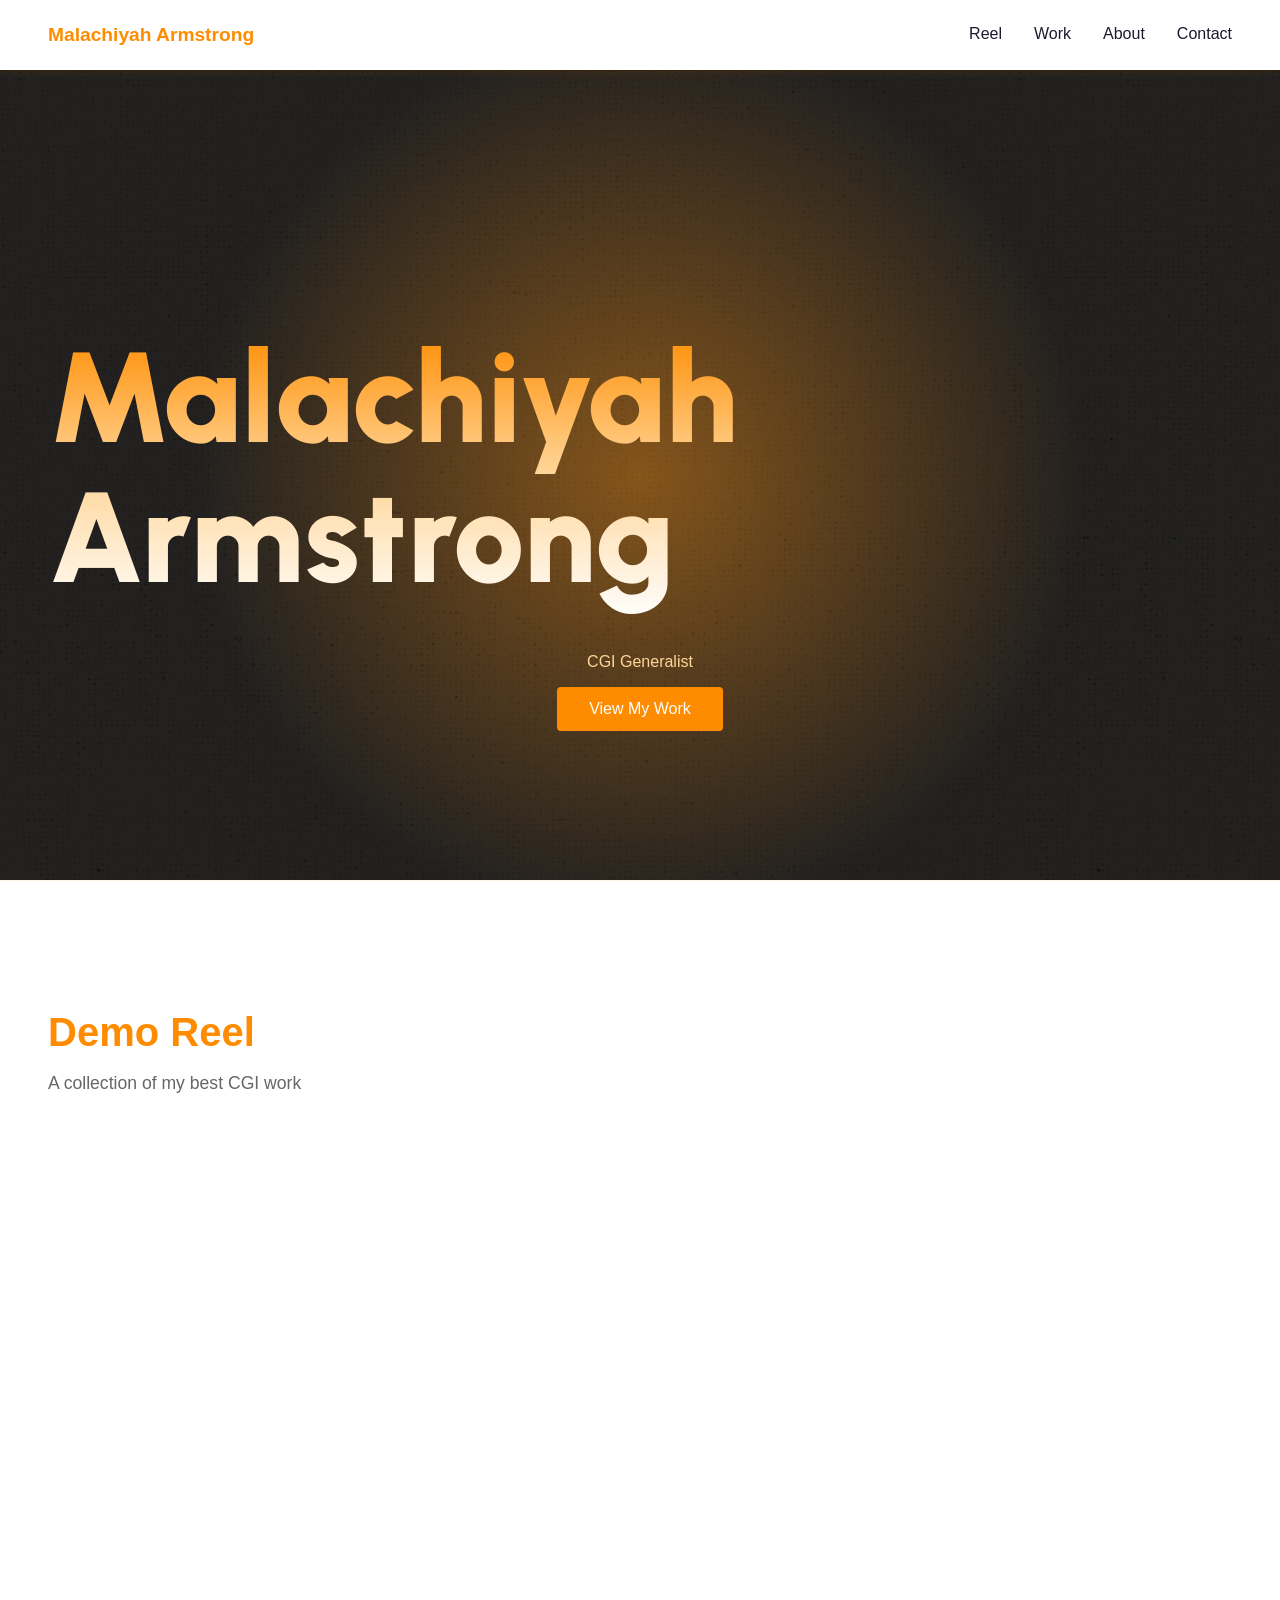
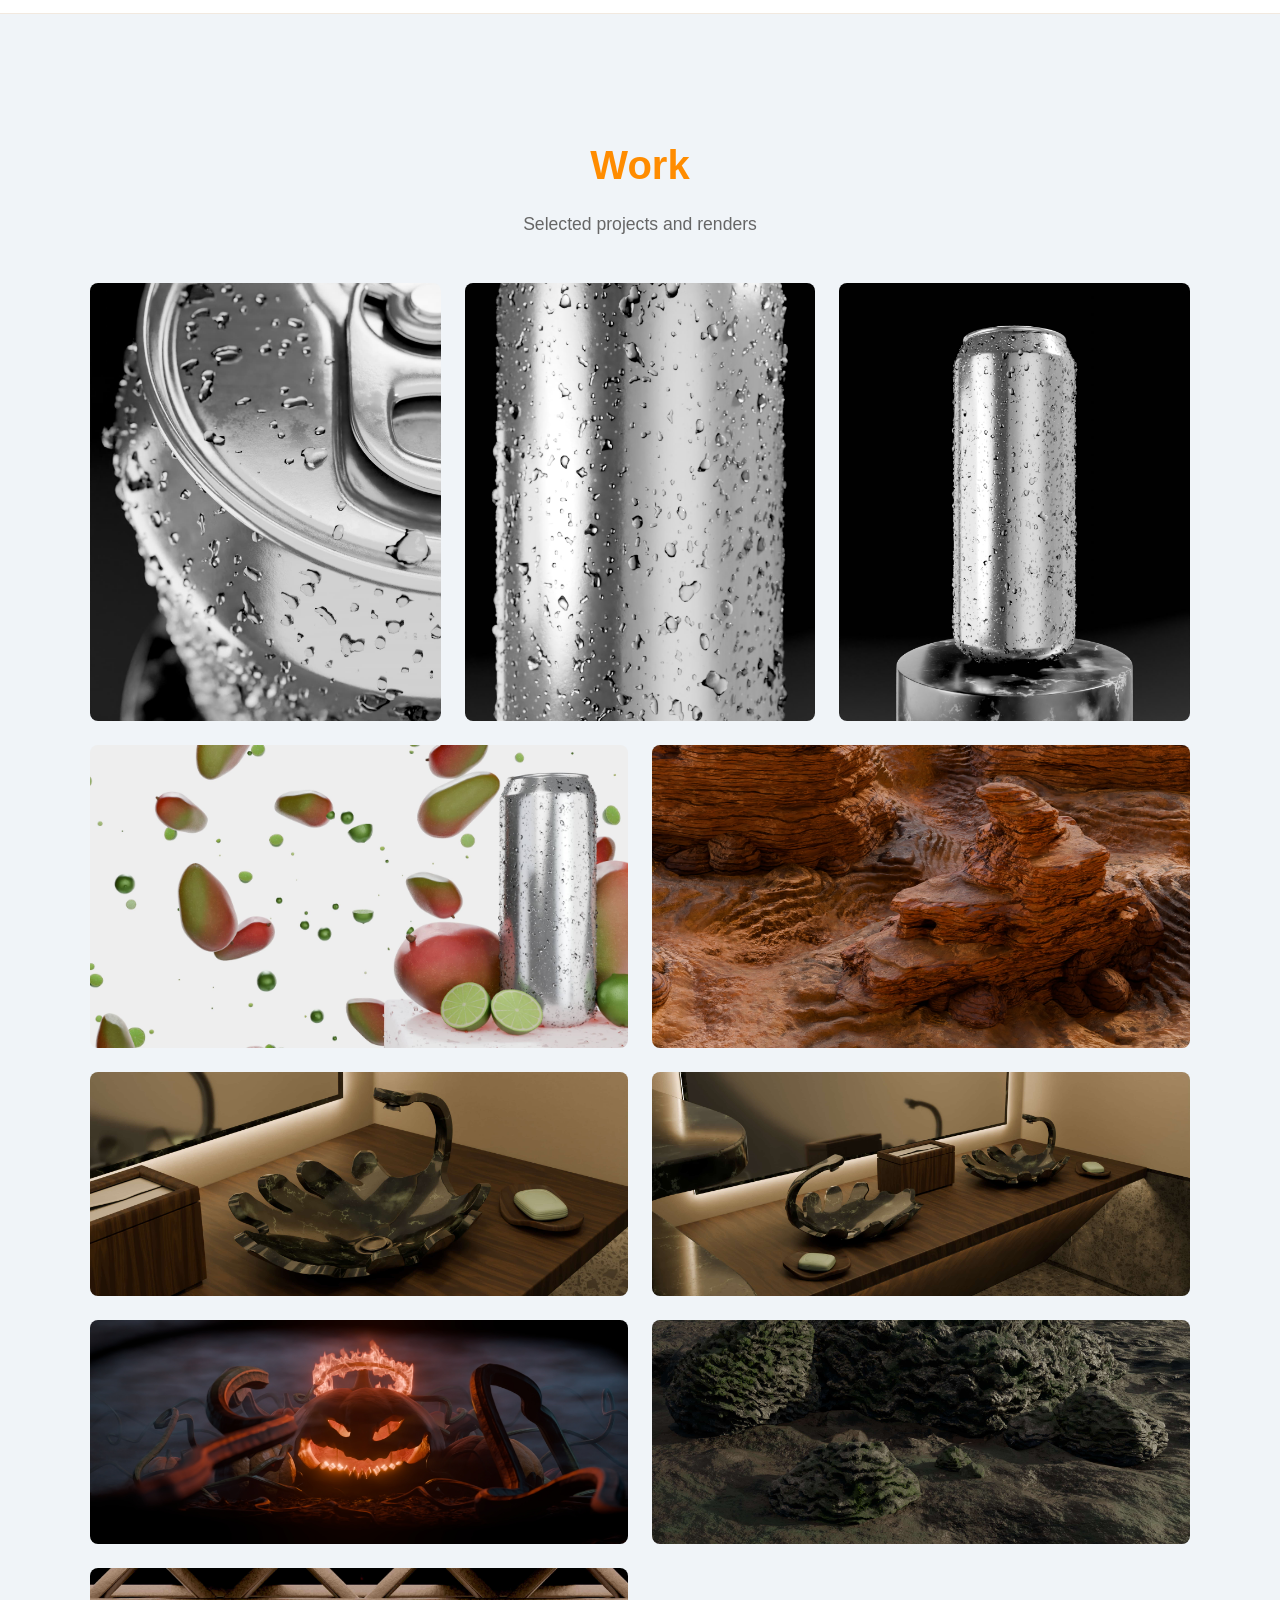
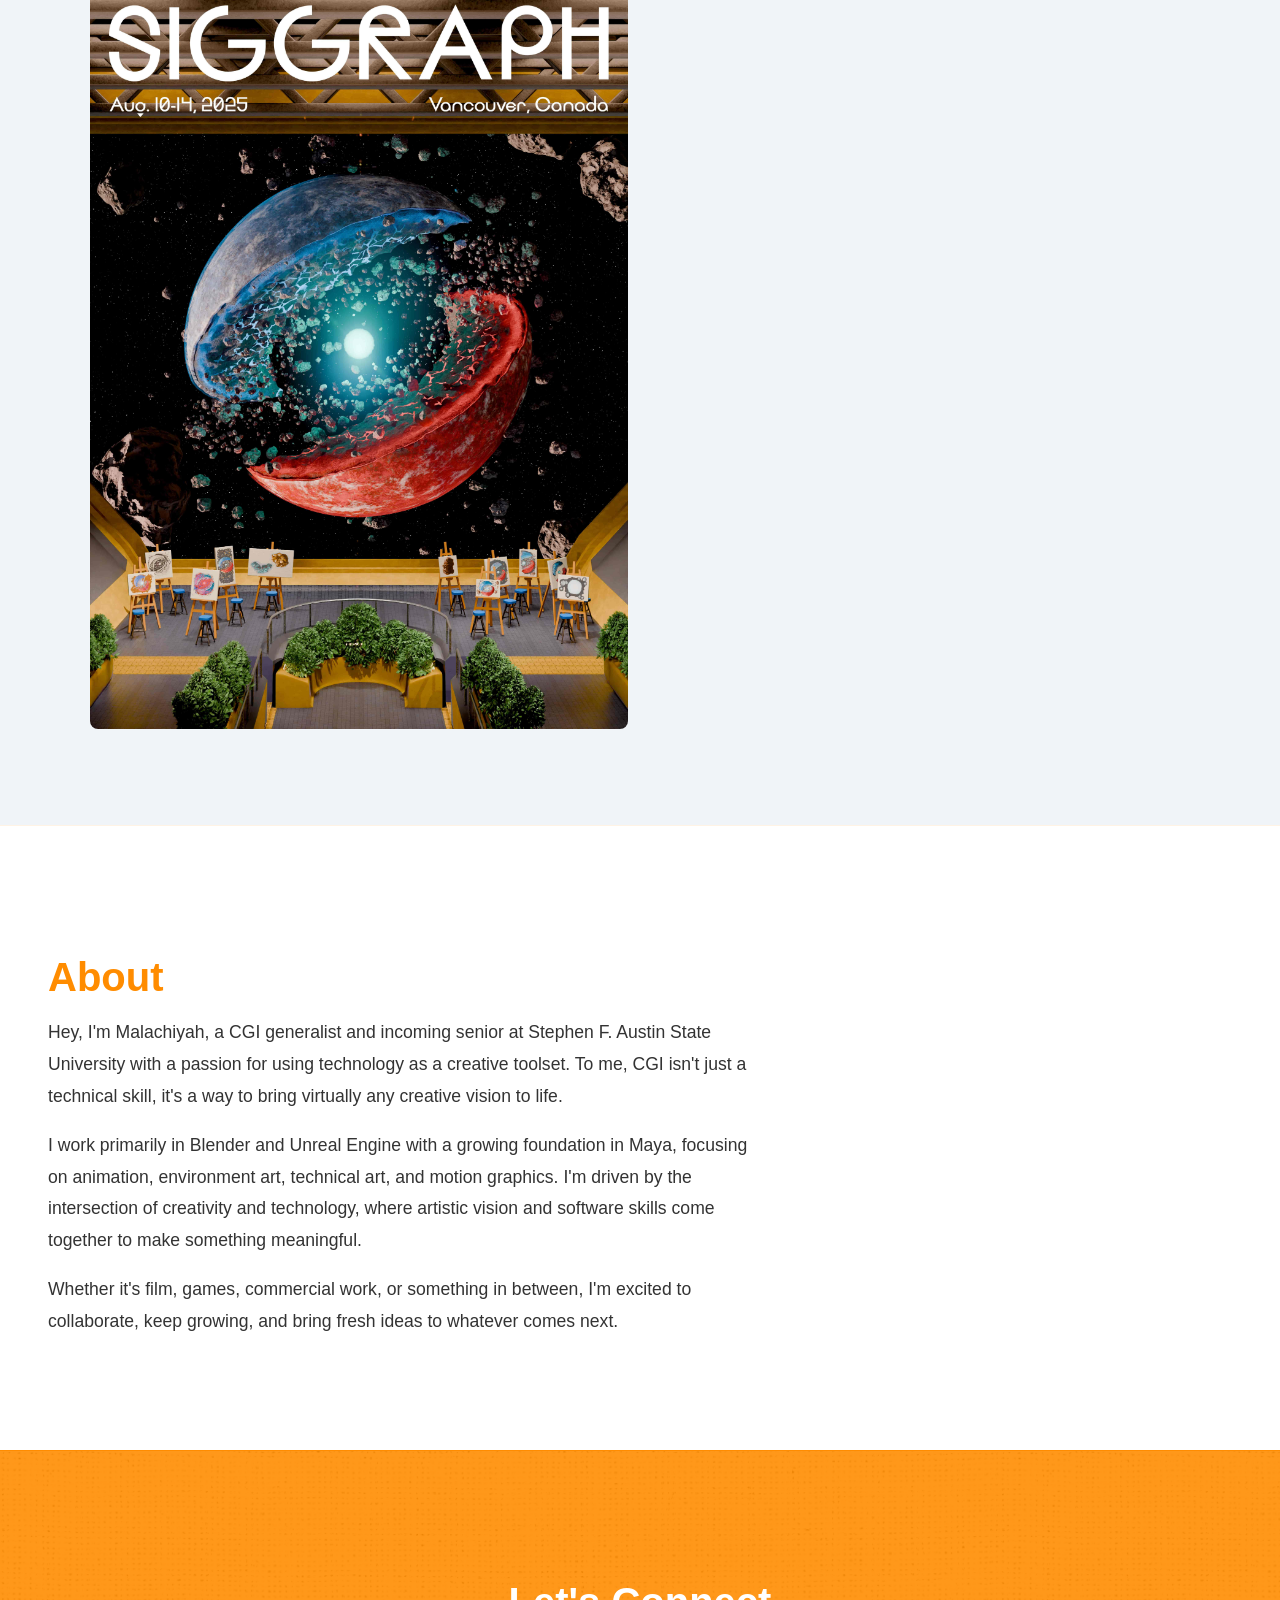
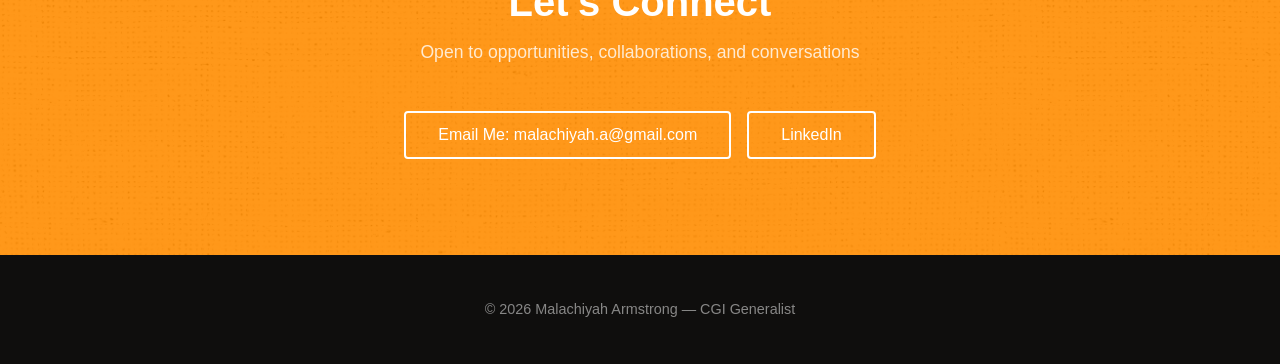
==== index.html @ 4e872752 "Add files via upload" ====
<!DOCTYPE html>
<html lang="en">
<head>
    <meta charset="UTF-8">
    <meta name="viewport" content="width=device-width, initial-scale=1.0">
    <title>Malachiyah Armstrong | CGI Artist</title>
    <link rel="stylesheet" href="style.css">
    <link href="https://fonts.googleapis.com/css2?family=Urbanist:wght@300;400;700;900&display=swap" rel="stylesheet">
</head>
<body>

 <!-- NAVIGATION BAR -->
    <nav>
        <div class="nav-logo">Malachiyah Armstrong</div>
        <ul class="nav-links">
            <li><a href="#reel">Reel</a></li>
            <li><a href="#work">Work</a></li>
            <li><a href="#about">About</a></li>
            <li><a href="#contact">Contact</a></li>
        </ul>
    </nav>

    <!-- HERO SECTION -->
    <section id="hero">
        <h1>Malachiyah Armstrong</h1>
        <p>CGI Generalist</p>
        <a href="#work" class="btn">View My Work</a>
    </section>

    <!-- REEL SECTION -->
    <section id="reel">
        <h2>Demo Reel</h2>
        <p class="section-sub">A collection of my best CGI work</p>
        <div class="reel-container">
    <div style="padding:41.67% 0 0 0;position:relative;">
        <iframe src="https://player.vimeo.com/video/1174257747?badge=0&amp;autopause=0&amp;player_id=0&amp;app_id=58479"
        frameborder="0"
        allow="autoplay; fullscreen; picture-in-picture; clipboard-write; encrypted-media; web-share"
        referrerpolicy="strict-origin-when-cross-origin"
        style="position:absolute;top:0;left:0;width:100%;height:100%;"
        title="BoxRun_Animation">
    </iframe>
</div>
    </section>

    <!-- WORK SECTION -->
<section id="work">
    <h2>Work</h2>
    <p class="section-sub">Selected projects and renders</p>
    <div class="work-grid">

        <!-- CAN TRIPTYCH ROW -->
        <div class="work-item triptych">
            <img src="images/CANCLOSE_S25_TEMP.jpg" alt="Can Close Up Render">
        </div>
        <div class="work-item triptych">
            <img src="images/CANMID_S25_TEMP.jpg" alt="Can Mid Render">
        </div>
        <div class="work-item triptych">
            <img src="images/CANFAR_S25_TEMP.jpg" alt="Can Far Render">
        </div>

        <!-- LANDSCAPE RENDERS -->
        <div class="work-item">
            <img src="images/CANAD_S25_TEMP.jpg" alt="Can Advertisement Render">
        </div>
        <div class="work-item">
            <img src="images/UTAHROCK_F24.jpg" alt="Utah Rock Scene">
        </div>
        <div class="work-item">
            <img src="images/SINKMID_S25.jpg" alt="Sink Mid Render">
        </div>
        <div class="work-item">
            <img src="images/SINKFAR_S25.jpg" alt="Sink Far Render">
        </div>
        <div class="work-item">
            <img src="images/PUMPKIN_F24.jpg" alt="Pumpkin Render">
        </div>
        <div class="work-item">
            <img src="images/ROCKSCENE_F24_TEMP.jpg" alt="Rock Scene Render">
        </div>
        <div class="work-item">
            <img src="images/SIGGRAPH_25.jpg" alt="SIGGRAPH 2025 Render">
        </div>

    </div>
</section>

    <!-- ABOUT SECTION -->
    <section id="about">
        <h2>About</h2>
        <div class="about-container">
            <div class="about-text">
                <p>Hey, I'm Malachiyah, a CGI generalist and incoming senior at Stephen F. Austin State University with a passion for using technology as a creative toolset. To me, CGI isn't just a technical skill, it's a way to bring virtually any creative vision to life.</p>
                <p>I work primarily in Blender and Unreal Engine with a growing foundation in Maya, focusing on animation, environment art, technical art, and motion graphics. I'm driven by the intersection of creativity and technology, where artistic vision and software skills come together to make something meaningful.</p>
                <p>Whether it's film, games, commercial work, or something in between, I'm excited to collaborate, keep growing, and bring fresh ideas to whatever comes next.</p>
        </div>
    </section>

    <!-- CONTACT SECTION -->
    <section id="contact">
        <h2>Let's Connect</h2>
        <p class="section-sub">Open to opportunities, collaborations, and conversations</p>
        <div class="contact-links">
            <a href="mailto:malachiyah.a@gmail.com" class="btn btn-outline">Email Me: malachiyah.a@gmail.com</a>
            <a href="https://www.linkedin.com/in/malachiyah-armstrong-497a72326/" class="btn btn-outline" target="_blank">LinkedIn</a>
        </div>
    </section>

<!-- FOOTER -->
<footer>
    <p>© 2026 Malachiyah Armstrong — CGI Generalist</p>
</footer>

<script src="https://player.vimeo.com/api/player.js"></script>

</body>
</html>
---- style.css ----
@font-face {
    font-family: 'Cal Sans';
    src: url('fonts/CalSans-SemiBold.woff2') format('woff2');
}
/* === GLOBAL STYLES === */
body {
    margin: 0;
    padding: 0;
    background-color: #f0f4f8;
    font-family: 'Cal Sans', sans-serif;
    color: #0f0e0d;
}

html {
    scroll-behavior: smooth;
    scroll-padding-top: 80px;
}

/* === TEXTURE SETUP === */
section {
    position: relative;
}

section::after {
    content: '';
    position: absolute;
    top: 0;
    left: 0;
    width: 100%;
    height: 100%;
    pointer-events: none;
    background-repeat: repeat;
    background-size: 1000px 1000px;
    opacity: 0;
    z-index: 0;
}

section > * {
    position: relative;
    z-index: 1;
}

/* === HERO SECTION === */
#hero {
    min-height: 90vh;
    display: flex;
    flex-direction: column;
    justify-content: center;
    align-items: center;
    background-color: #0f0e0d;
    position: relative;
    overflow: hidden;
}

#hero::before {
    content: '';
    position: absolute;
    top: 50%;
    left: 50%;
    transform: translate(-50%, -50%);
    width: 900px;
    height: 900px;
    background: radial-gradient(circle, rgba(255, 140, 0, 0.45) 0%, transparent 70%);
    pointer-events: none;
}

#hero::after {
    background-image: url('images/textures/hessian_380_mask_1k.png');
    opacity: 0.08;
}

#hero h1 {
    font-size: 8rem;
    font-family: 'Urbanist', sans-serif;
    font-weight: 900;
    background: linear-gradient(180deg, #ff8c00 0%, #ffd699 50%, #ffffff 100%);
    -webkit-background-clip: text;
    -webkit-text-fill-color: transparent;
    background-clip: text;
    margin-bottom: 1rem;
    position: relative;
    z-index: 1;
    line-height: 1.1;
    padding-bottom: 0.1em;
}

#hero p {
    color: #ffd699;
}

.btn {
    display: inline-block;
    padding: 0.8rem 2rem;
    background-color: #ff8c00;
    color: white;
    text-decoration: none;
    border-radius: 4px;
    font-size: 1rem;
    transition: background-color 0.3s;
}

.btn:hover {
    background-color: #cc6f00;
}

html {
    scroll-behavior: smooth;
    scroll-padding-top: 80px;
}

/* === NAVIGATION === */
nav {
    position: sticky;
    top: 0;
    z-index: 1000;
    display: flex;
    justify-content: space-between;
    align-items: center;
    padding: 1.5rem 3rem;
    background-color: #ffffff;
    box-shadow: 0 2px 10px rgba(255, 140, 0, 0.1);
    position: sticky;
    top: 0;
}

.nav-logo {
    font-size: 1.2rem;
    font-weight: bold;
    color: #ff8c00;
}

.nav-links {
    list-style: none;
    display: flex;
    gap: 2rem;
    margin: 0;
    padding: 0;
}

.nav-links a {
    text-decoration: none;
    color: #1a1a2e;
    font-size: 1rem;
    transition: color 0.3s;
}

.nav-links a:hover {
    color: #ff8c00;
}

/* === SHARED SECTION STYLES === */
section {
    padding: 6rem 3rem;
}

section h2 {
    font-size: 2.5rem;
    color: #ff8c00;
    margin-bottom: 0.5rem;
}

.section-sub {
    color: #666;
    font-size: 1.1rem;
    margin-bottom: 3rem;
}

/* === REEL SECTION === */
#reel {
    background-color: #ffffff;
}

.reel-container {
    max-width: 900px;
    width: 100%;
    margin: 0 auto;
}

.reel-placeholder {
    background-color: #1a1a2e;
    border-radius: 8px;
    height: 500px;
    display: flex;
    align-items: center;
    justify-content: center;
    color: #ff8c00;
    font-size: 1.5rem;
}

/* === WORK GRID === */
#work {
    background-color: #f0f4f8;
    display: flex;
    flex-direction: column;
    align-items: center;
}

.work-grid {
    display: grid;
    grid-template-columns: repeat(6, 1fr);
    gap: 1.5rem;
    max-width: 1100px;
}

.work-item {
    grid-column: span 3;
    border-radius: 8px;
    overflow: hidden;
    background-color: #1a1a2e;
    transition: transform 0.3s;
}

.work-item.triptych {
    grid-column: span 2;
}

.work-item img {
    width: 100%;
    height: 100%;
    object-fit: cover;
    display: block;
}

/* === ABOUT SECTION === */
#about {
    background-color: #ffffff;
}

.about-text p {
    font-size: 1.1rem;
    line-height: 1.8;
    color: #333;
    max-width: 700px;
    margin-bottom: 1rem;
}

/* === CONTACT SECTION === */
#contact {
    background-color: #ff8c00;
    text-align: center;
}

#contact h2 {
    color: #ffffff;
}

#contact .section-sub {
    color: rgba(255,255,255,0.8);
}

.contact-links {
    display: flex;
    gap: 1rem;
    justify-content: center;
}

.btn-outline {
    background-color: transparent;
    border: 2px solid #ffffff;
    color: #ffffff;
}

.btn-outline:hover {
    background-color: #ffffff;
    color: #ff8c00;
}

#contact::after {
    background-image: url('images/textures/hessian_380_mask_1k.png');
    opacity: 0.1;
}

/* === POLISH === */

/* Smooth scroll for the whole page */
* {
    box-sizing: border-box;
}

/* Add a subtle hover effect to nav links */
.nav-links a::after {
    content: '';
    display: block;
    width: 0;
    height: 2px;
    background: #ff8c00;
    transition: width 0.3s;
}

.nav-links a:hover::after {
    width: 100%;
}

/* Make hero section taller and more impactful */
#hero {
    min-height: 90vh;
    display: flex;
    flex-direction: column;
    justify-content: center;
    align-items: center;
}

/* Subtle section dividers */
section {
    border-top: 1px solid rgba(255, 140, 0, 0.1);
}

/* === FOOTER === */
footer {
    text-align: center;
    padding: 2rem;
    background-color: #0f0e0d;
    color: rgba(255,255,255,0.5);
    font-size: 0.9rem;
}
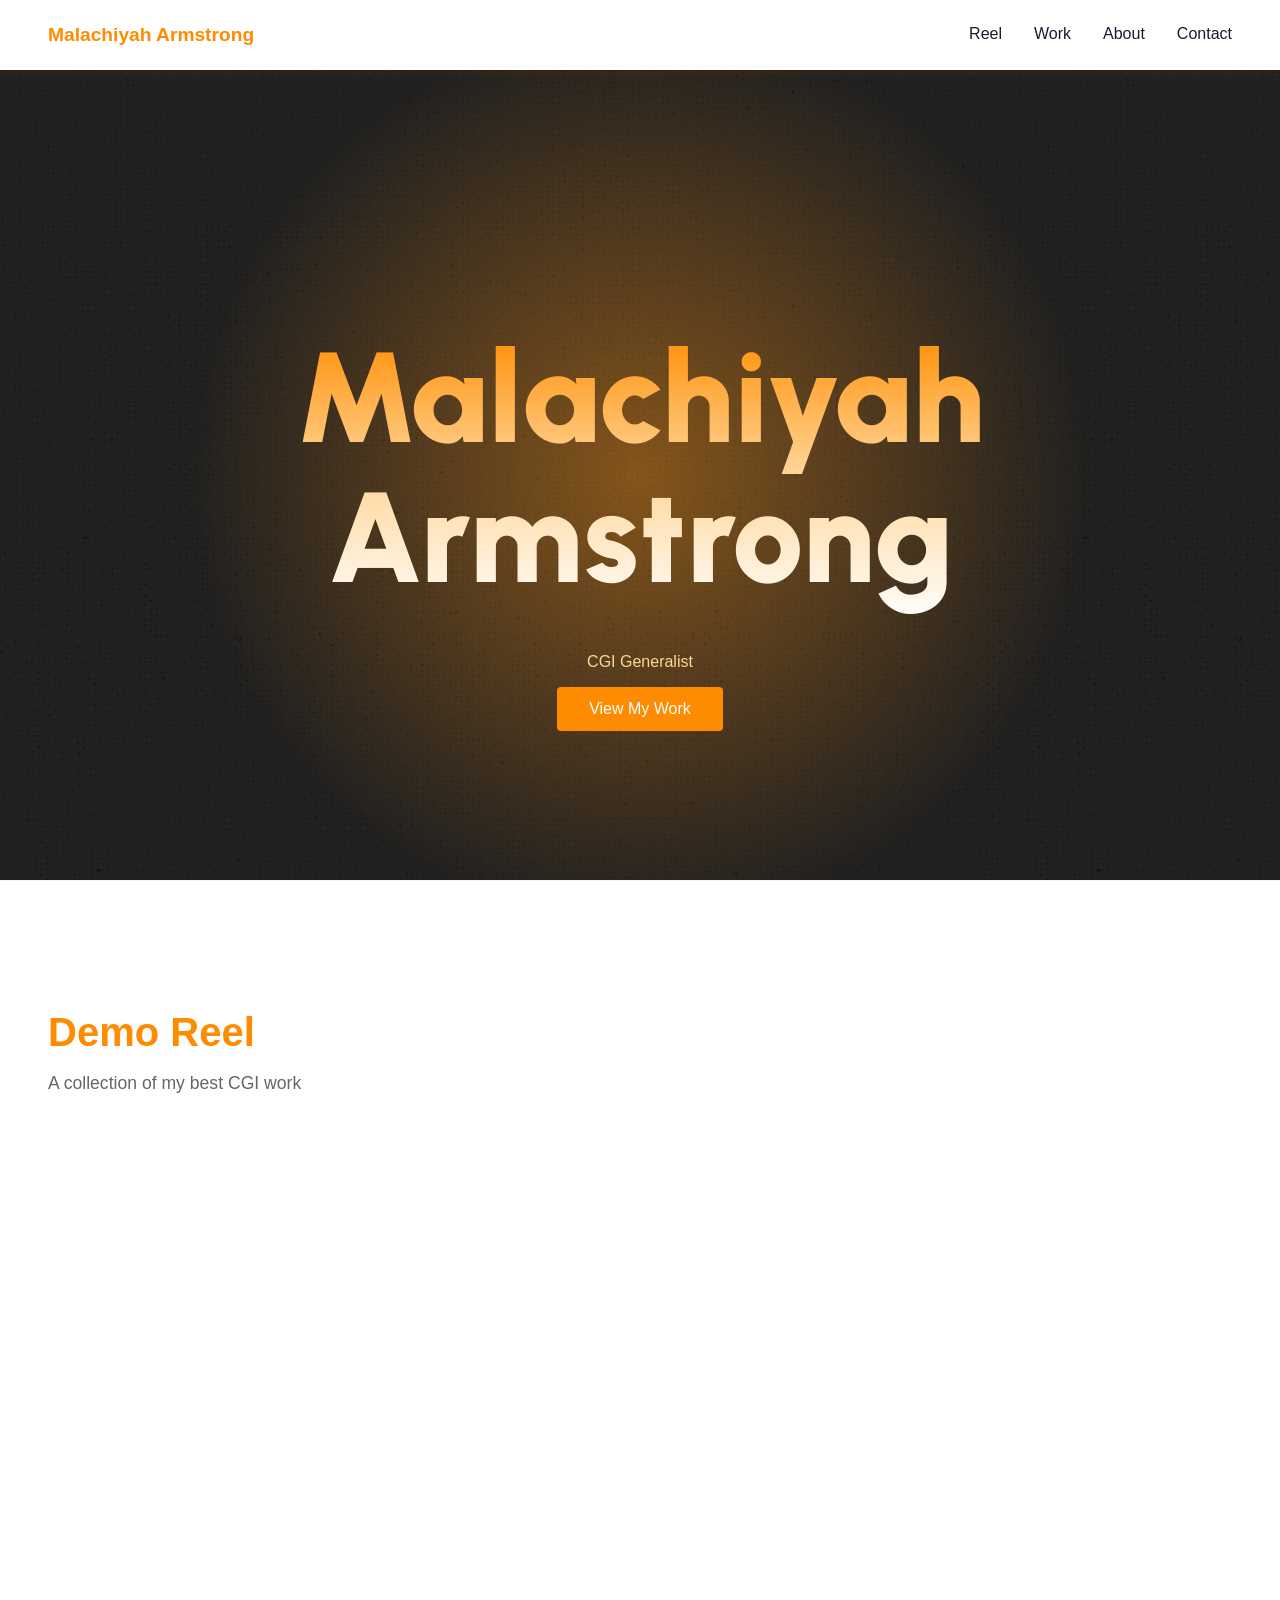
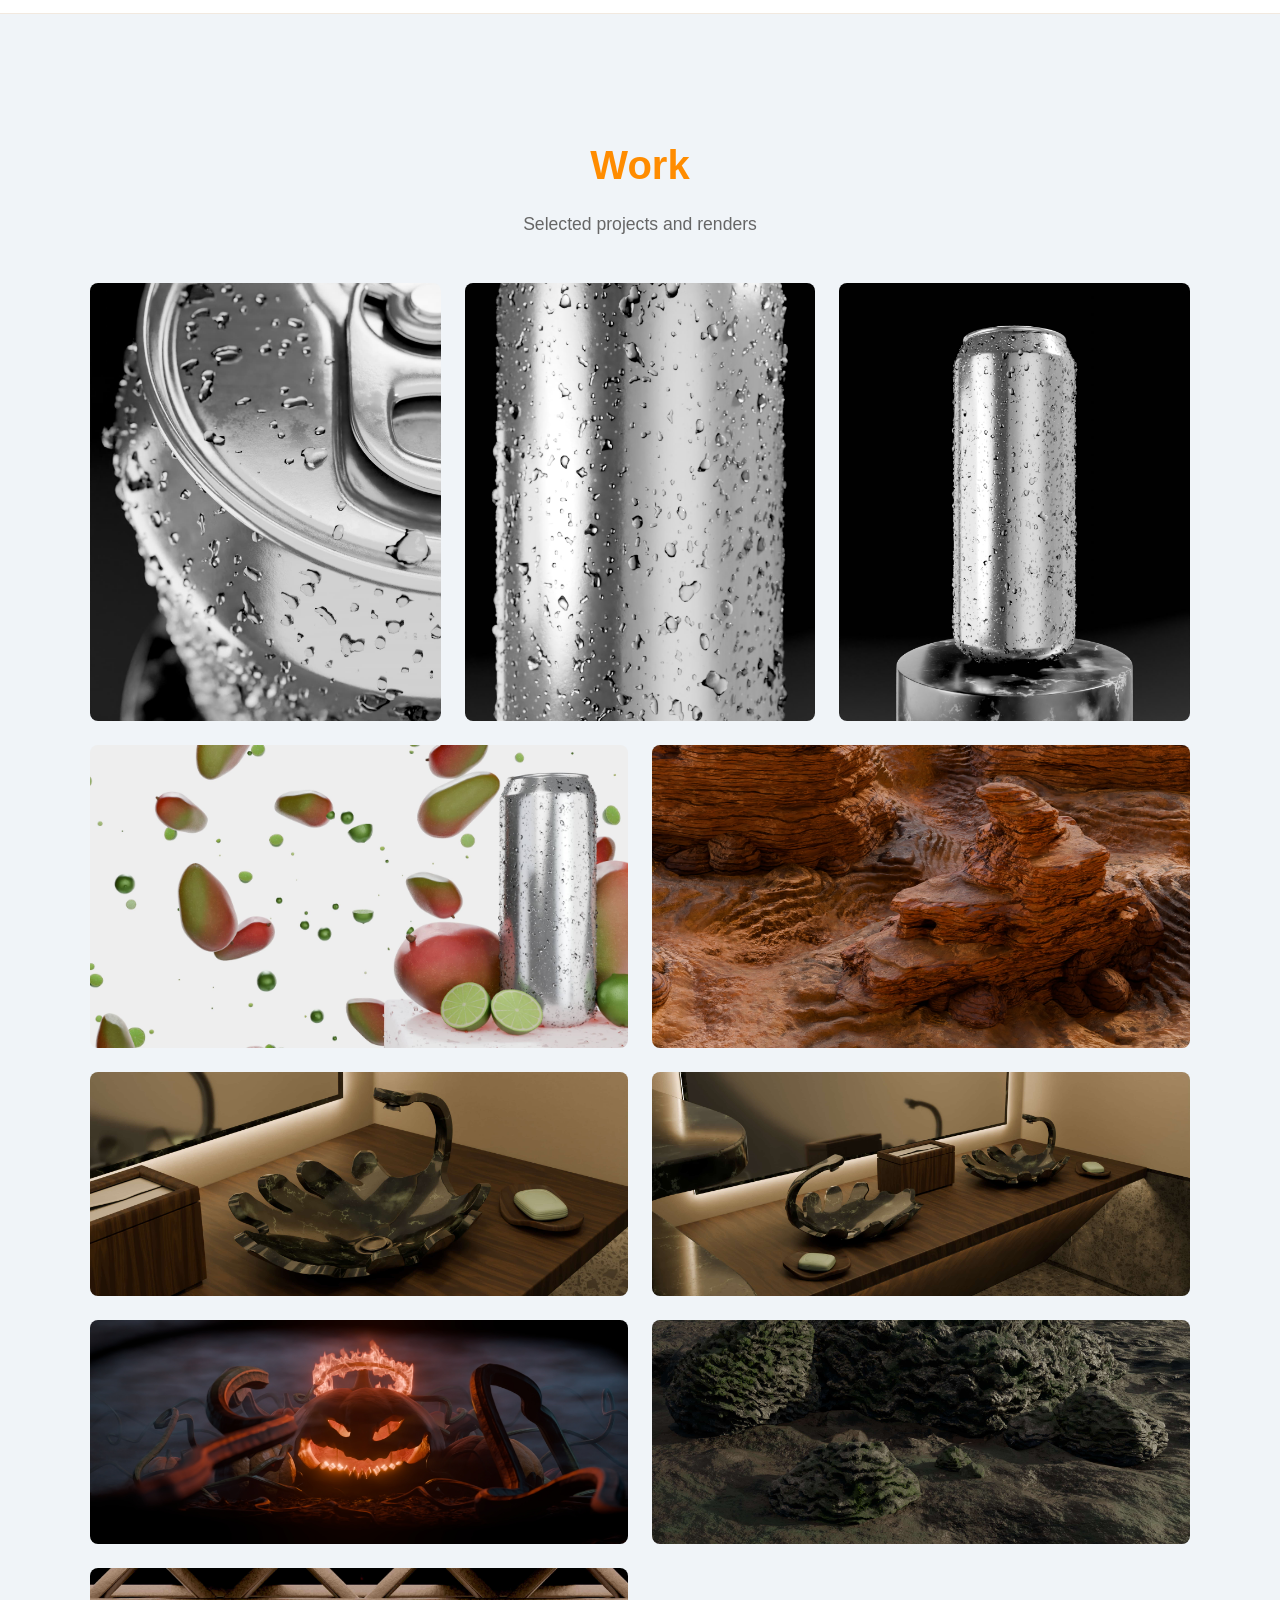
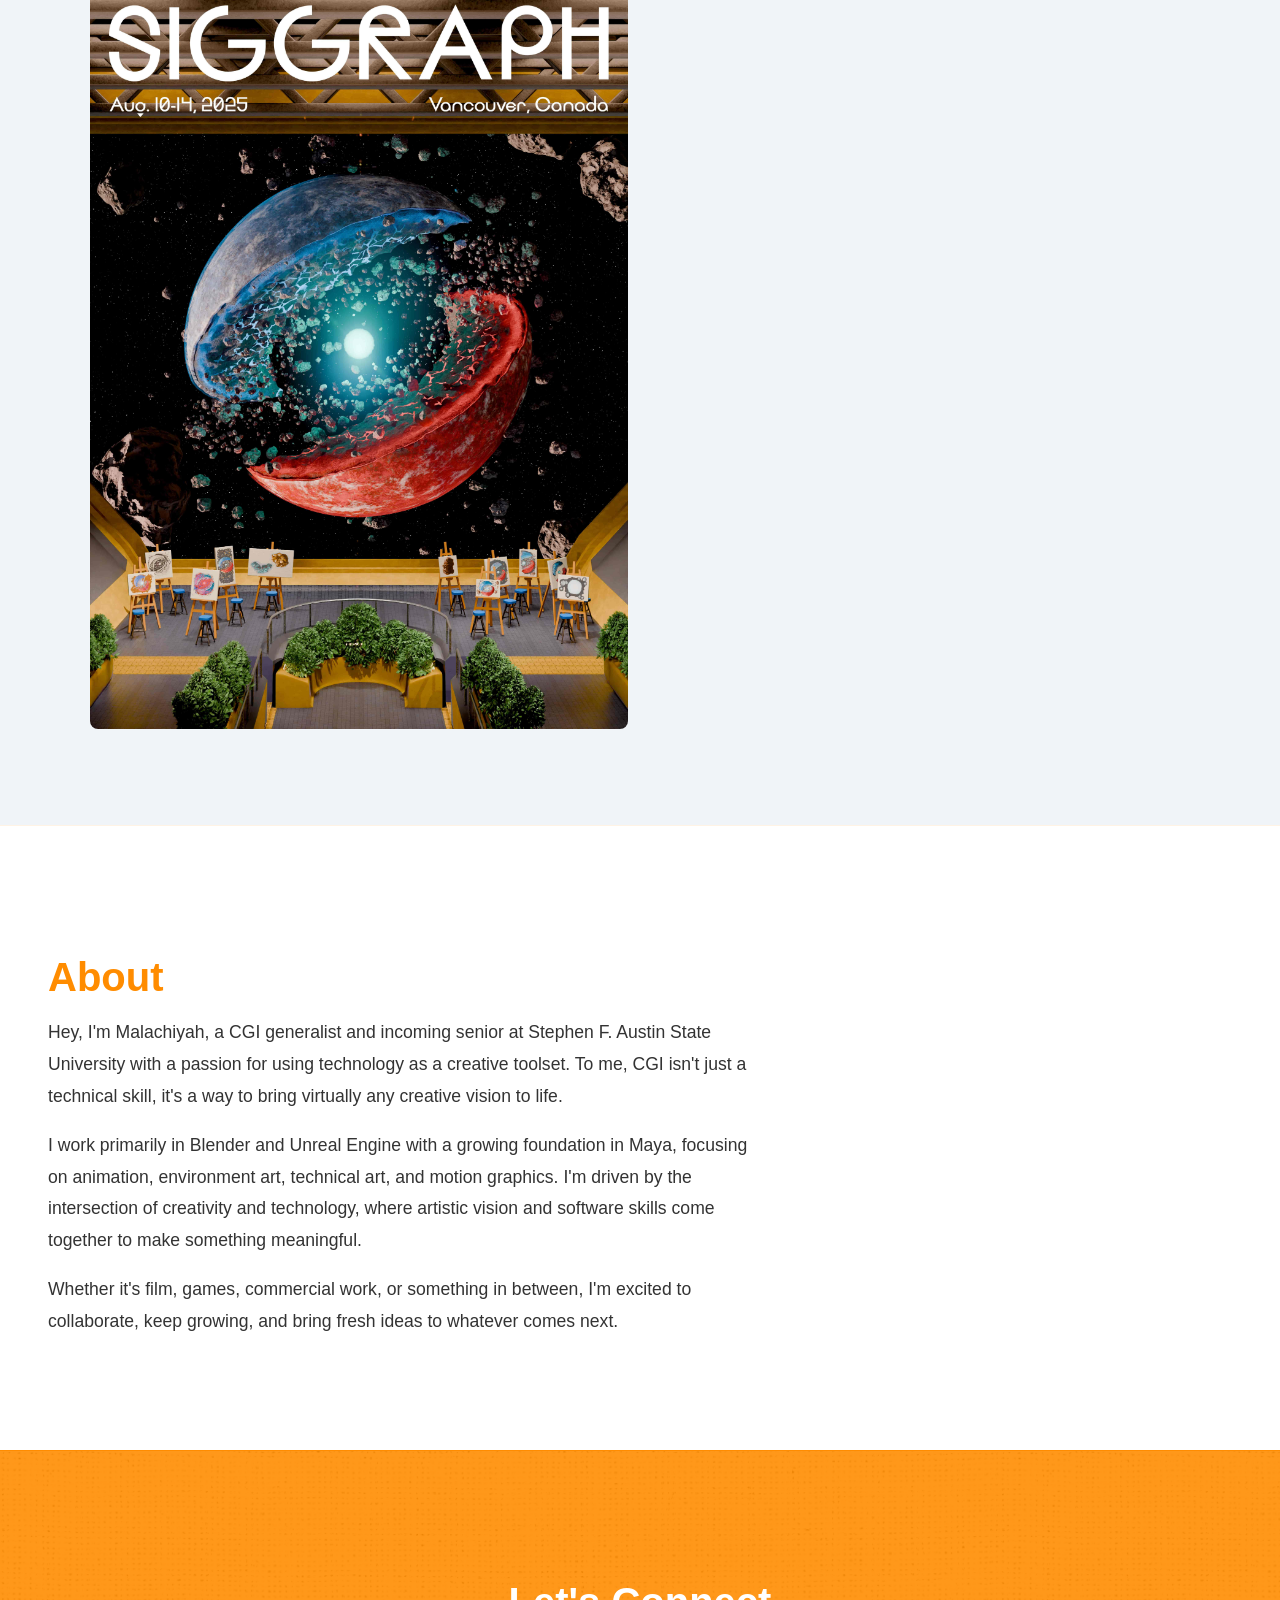
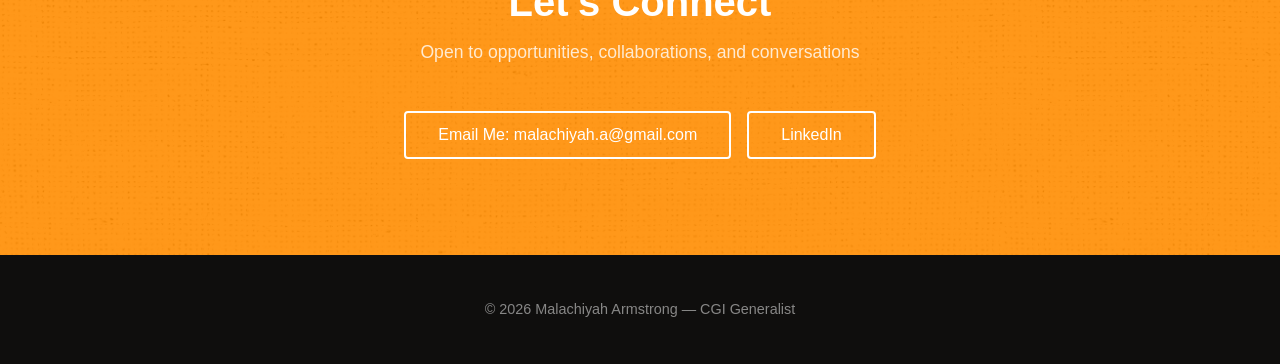
==== commit 2253b0b0: "Add files via upload" ====
--- a/index.html
+++ b/index.html
@@ -33,7 +33,7 @@
         <p class="section-sub">A collection of my best CGI work</p>
         <div class="reel-container">
     <div style="padding:41.67% 0 0 0;position:relative;">
-        <iframe src="https://player.vimeo.com/video/1174257747?badge=0&amp;autopause=0&amp;player_id=0&amp;app_id=58479"
+        <iframe src="https://vimeo.com/1199238295?share=copy&fl=sv&fe=ci?badge=0&amp;autopause=0&amp;player_id=0&amp;app_id=58479"
         frameborder="0"
         allow="autoplay; fullscreen; picture-in-picture; clipboard-write; encrypted-media; web-share"
         referrerpolicy="strict-origin-when-cross-origin"
--- a/style.css
+++ b/style.css
@@ -82,6 +82,7 @@
     z-index: 1;
     line-height: 1.1;
     padding-bottom: 0.1em;
+    text-align:center
 }
 
 #hero p {
@@ -312,4 +313,22 @@
     background-color: #0f0e0d;
     color: rgba(255,255,255,0.5);
     font-size: 0.9rem;
+}
+
+@media (max-width: 768px) {
+    #hero h1 {
+        font-size: 4.5rem;
+    }
+}
+
+@media (max-width: 768px) {
+    nav {
+        flex-direction: column;
+        gap: 1rem;
+        padding: 1rem;
+    }
+
+    .nav-links {
+        gap: 1rem;
+    }
 }
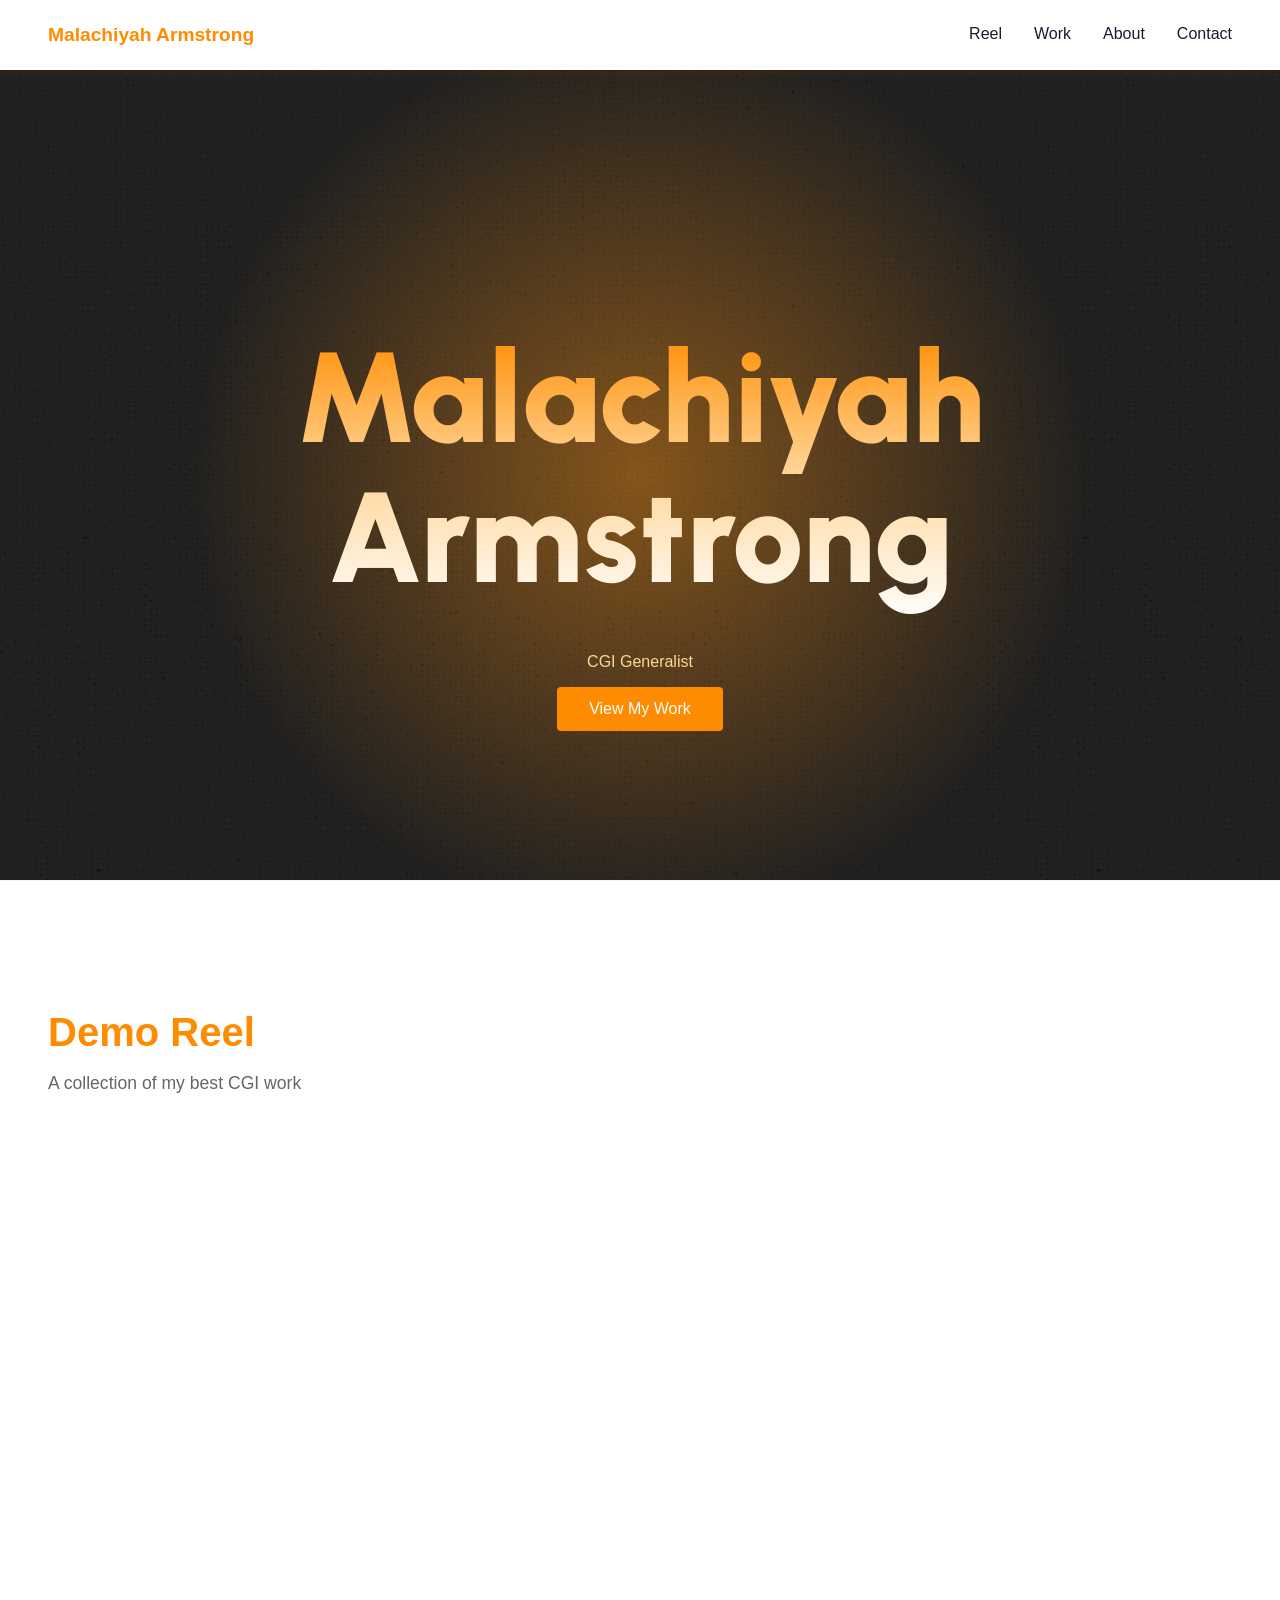
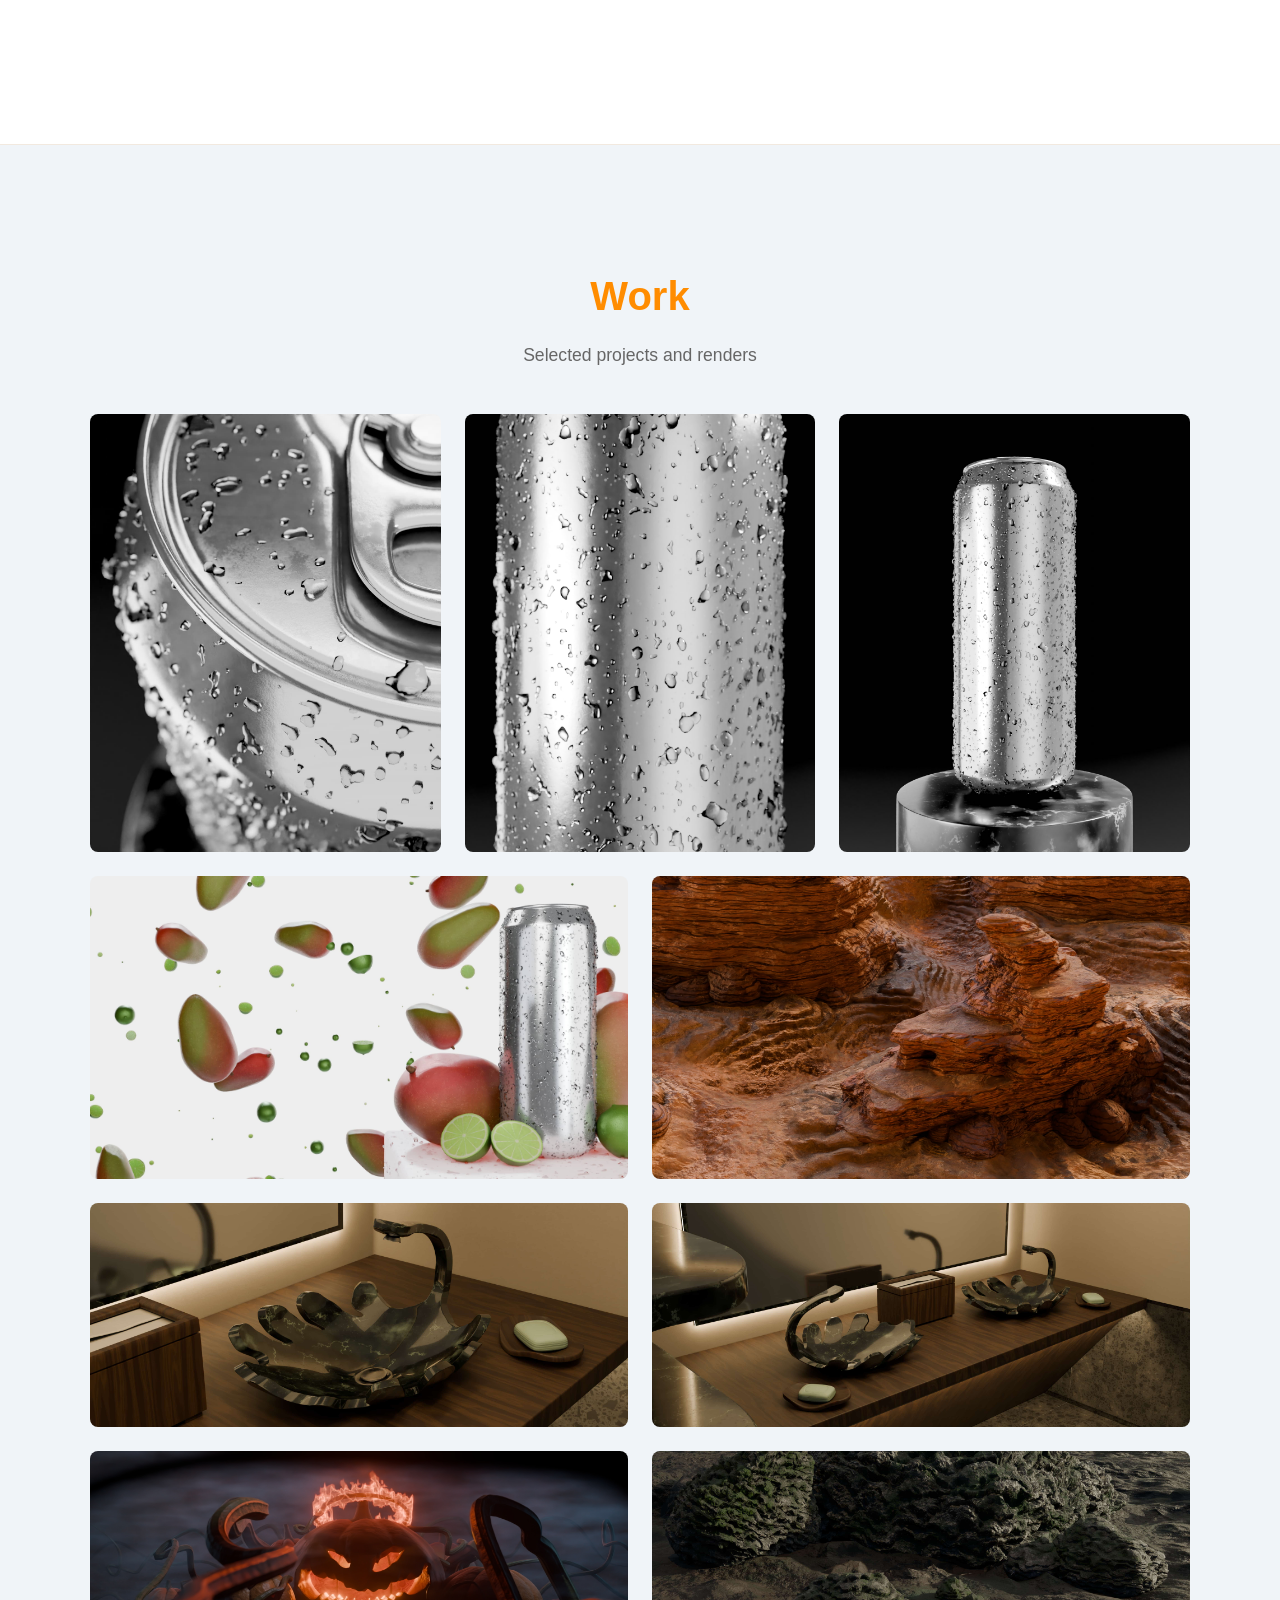
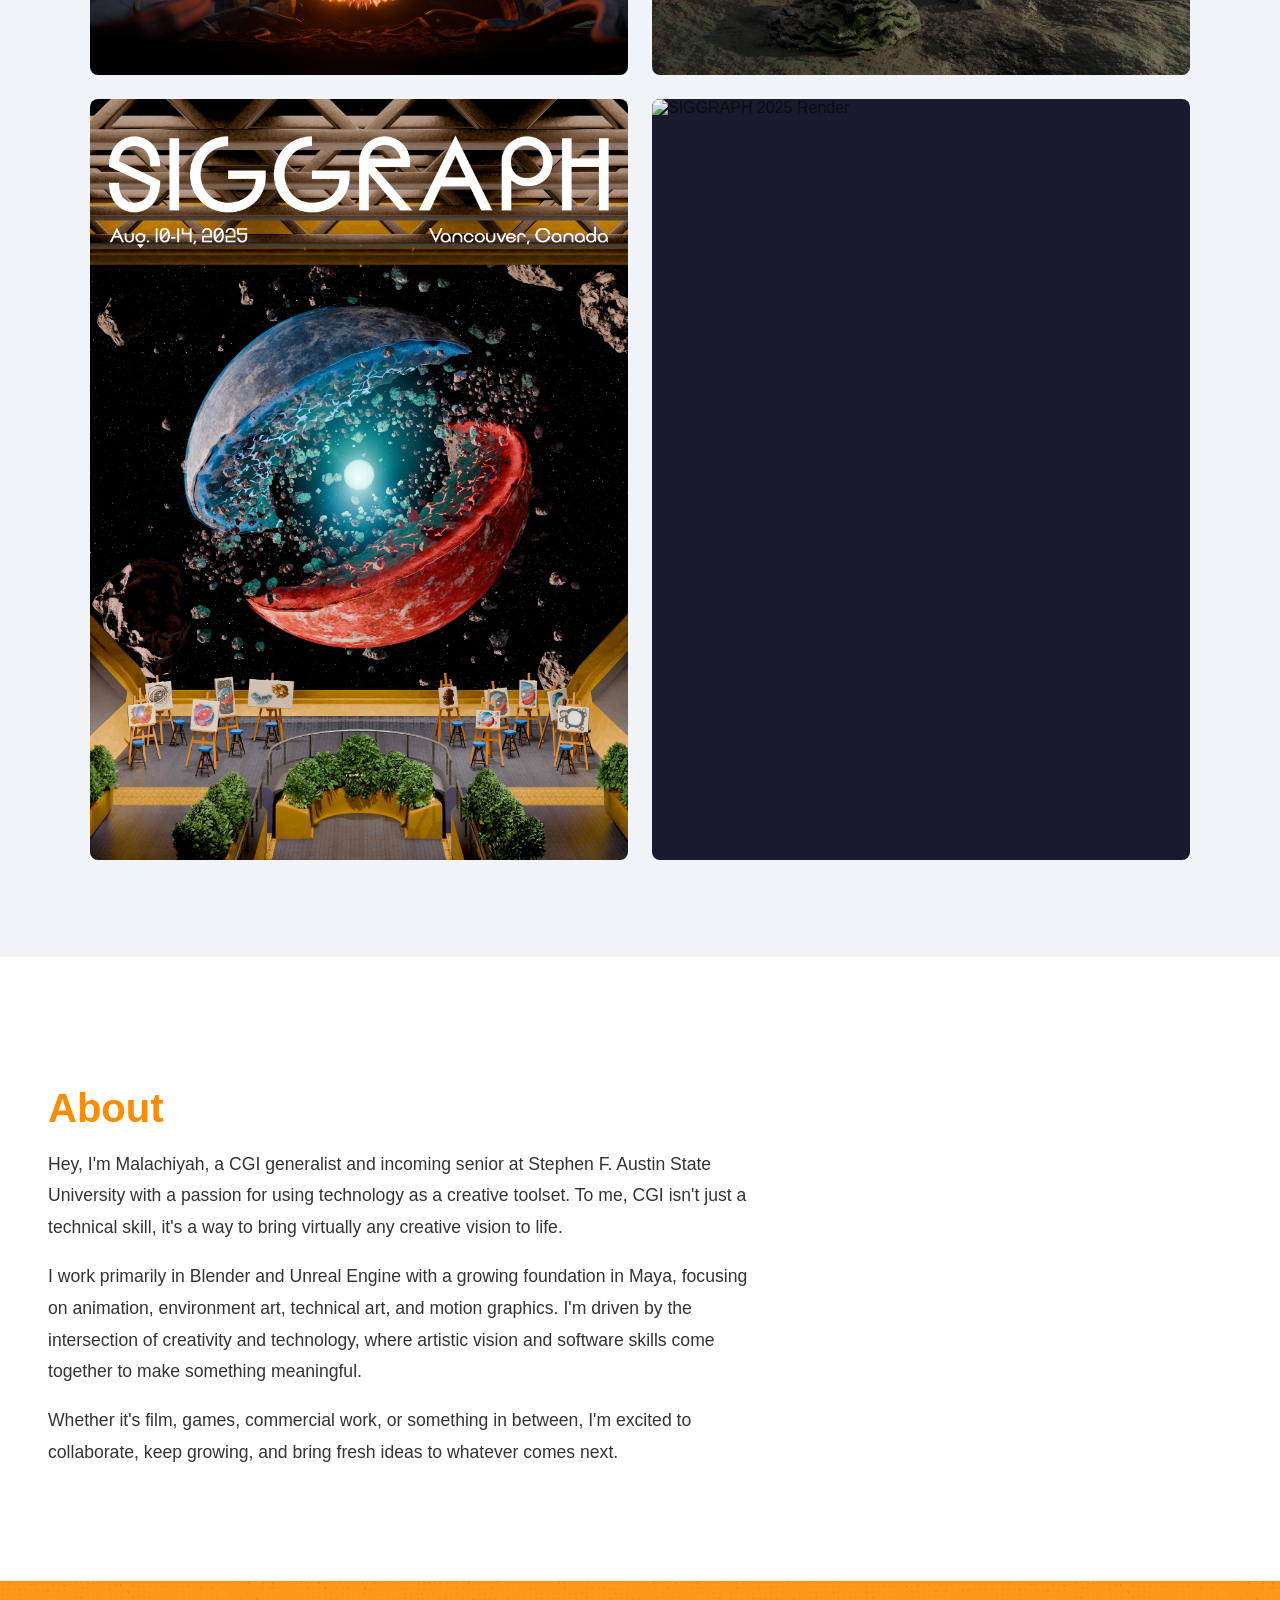
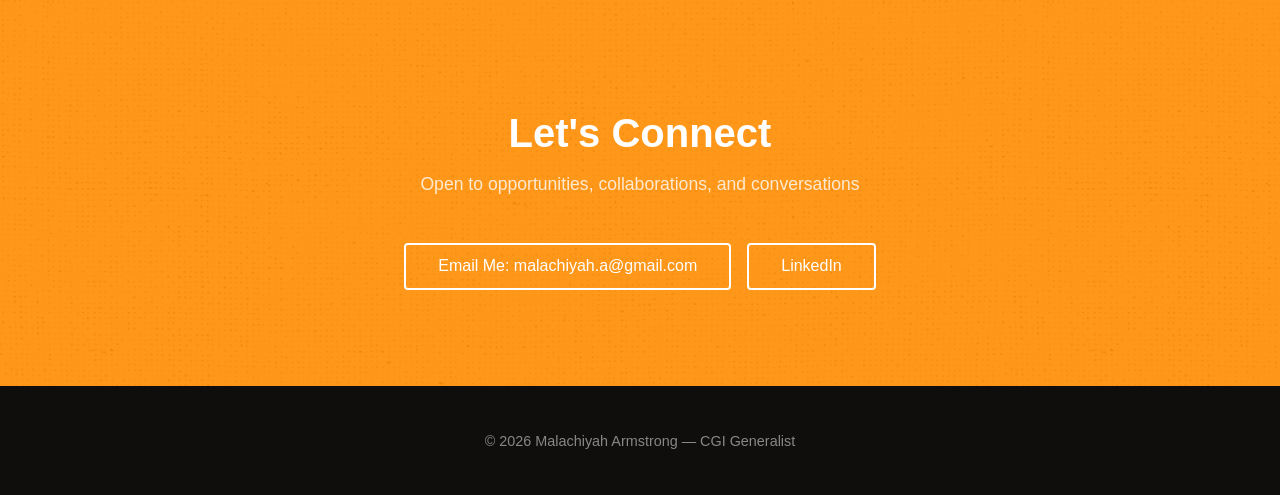
==== commit 59af9522: "Add files via upload" ====
--- a/index.html
+++ b/index.html
@@ -31,16 +31,16 @@
     <section id="reel">
         <h2>Demo Reel</h2>
         <p class="section-sub">A collection of my best CGI work</p>
-        <div class="reel-container">
-    <div style="padding:41.67% 0 0 0;position:relative;">
-        <iframe src="https://vimeo.com/1199238295?share=copy&fl=sv&fe=ci?badge=0&amp;autopause=0&amp;player_id=0&amp;app_id=58479"
-        frameborder="0"
-        allow="autoplay; fullscreen; picture-in-picture; clipboard-write; encrypted-media; web-share"
-        referrerpolicy="strict-origin-when-cross-origin"
-        style="position:absolute;top:0;left:0;width:100%;height:100%;"
-        title="BoxRun_Animation">
-    </iframe>
-</div>
+   <div class="reel-container">
+    <div style="padding:56.25% 0 0 0;position:relative;">
+        <iframe src="https://player.vimeo.com/video/1199238295?badge=0&amp;autopause=0&amp;player_id=0&amp;app_id=58479" 
+        frameborder="0" 
+        allow="autoplay; fullscreen; picture-in-picture; clipboard-write; encrypted-media; web-share" 
+        referrerpolicy="strict-origin-when-cross-origin" 
+        style="position:absolute;top:0;left:0;width:100%;height:100%;" 
+        title="Malachiyah Armstrong CGI Generalist - Demo Reel">
+        </iframe>
+    </div>
     </section>
 
     <!-- WORK SECTION -->
@@ -82,6 +82,9 @@
         <div class="work-item">
             <img src="images/SIGGRAPH_25.jpg" alt="SIGGRAPH 2025 Render">
         </div>
+        <div class="work-item">
+            <img src="images/SIGGRAPH_26.jpg" alt="SIGGRAPH 2025 Render">
+        </div>
 
     </div>
 </section>
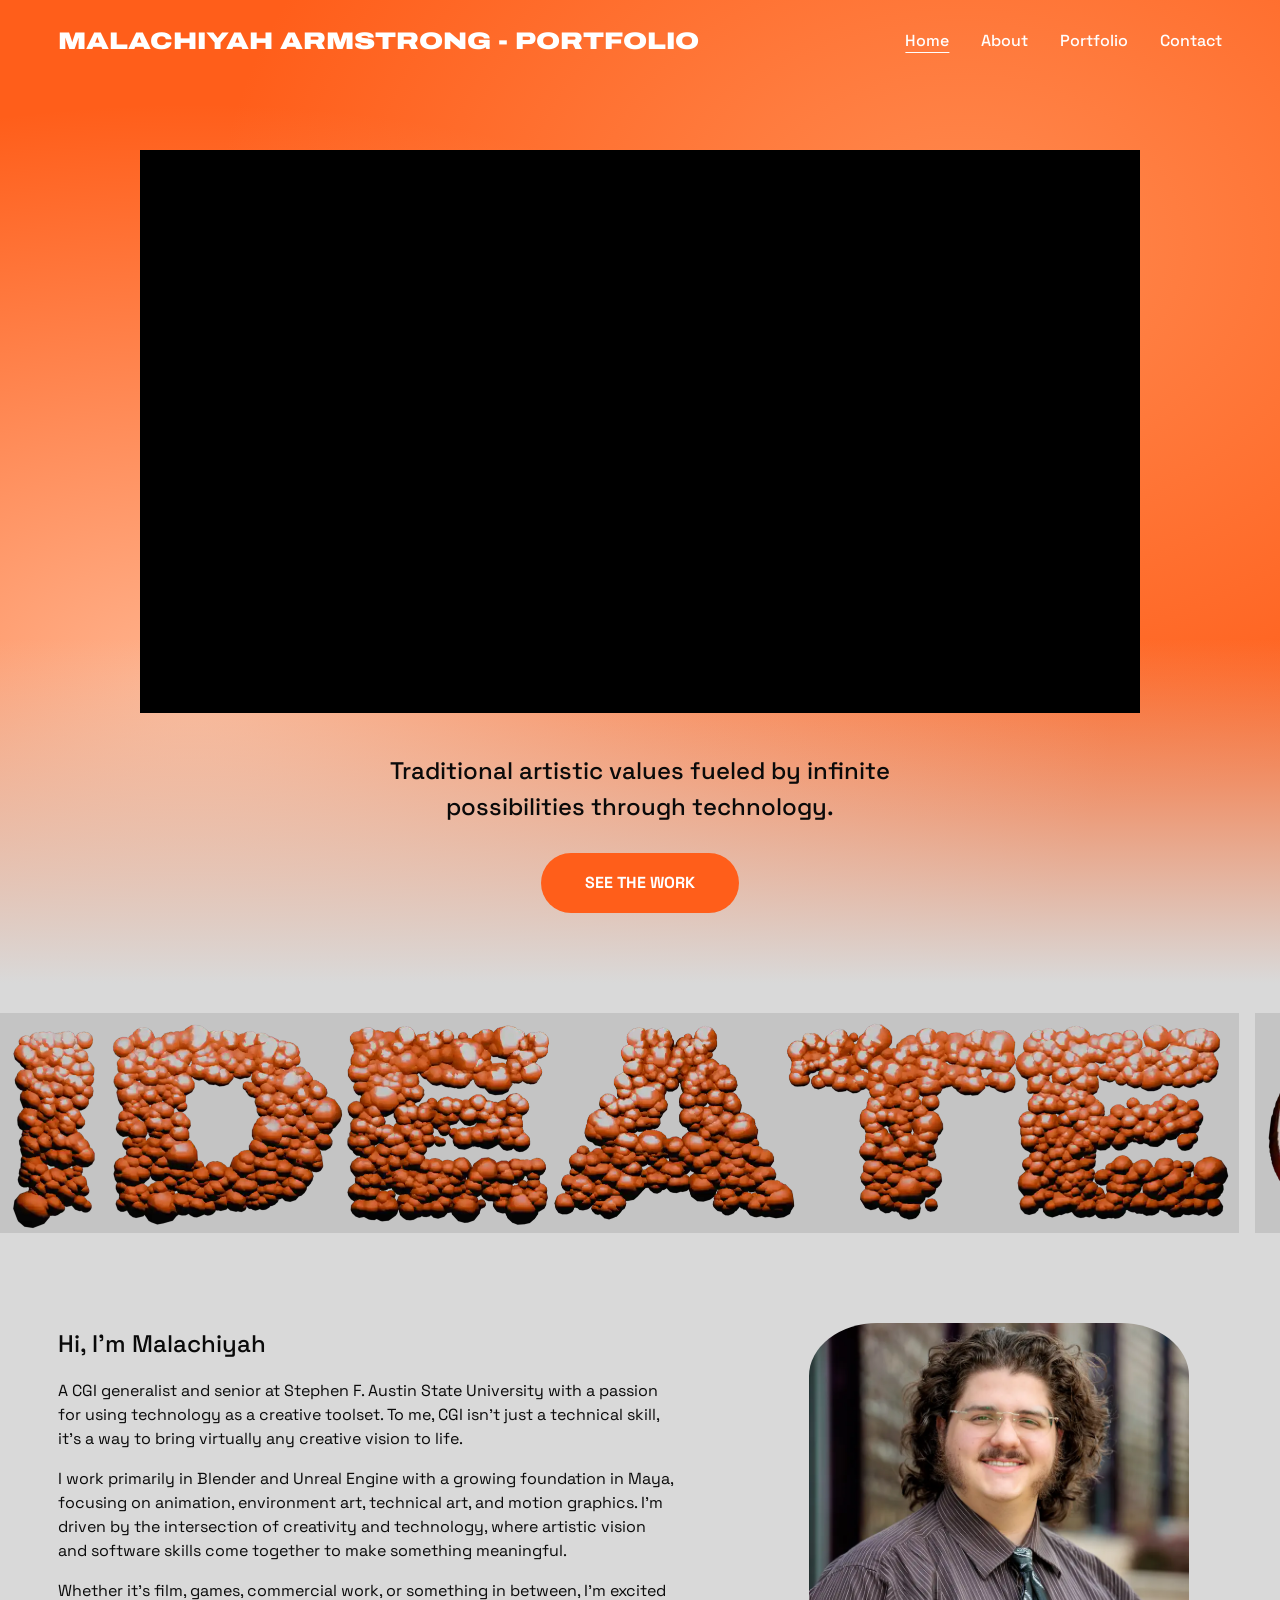
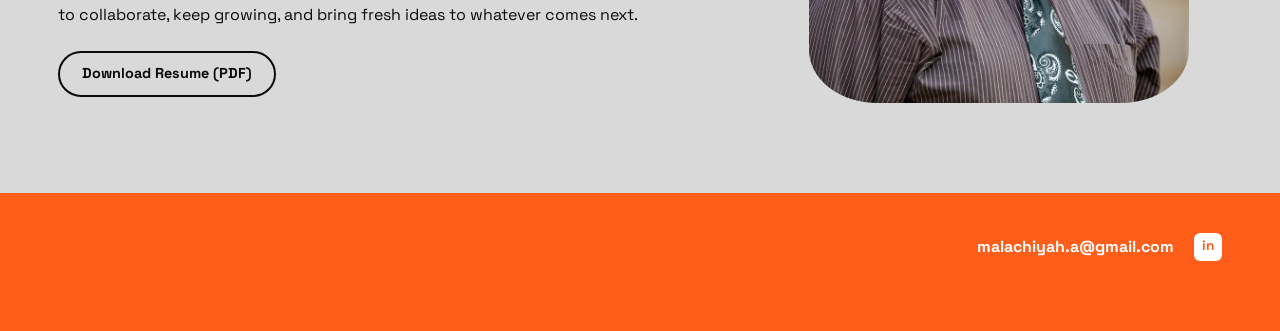
==== commit 7ff4dc6d: "Websitev2 Whole new html, images, and more!" ====
--- a/index.html
+++ b/index.html
@@ -1,121 +1,29 @@
-<!DOCTYPE html>
-<html lang="en">
-<head>
-    <meta charset="UTF-8">
-    <meta name="viewport" content="width=device-width, initial-scale=1.0">
-    <title>Malachiyah Armstrong | CGI Artist</title>
-    <link rel="stylesheet" href="style.css">
-    <link href="https://fonts.googleapis.com/css2?family=Urbanist:wght@300;400;700;900&display=swap" rel="stylesheet">
-</head>
-<body>
-
- <!-- NAVIGATION BAR -->
-    <nav>
-        <div class="nav-logo">Malachiyah Armstrong</div>
-        <ul class="nav-links">
-            <li><a href="#reel">Reel</a></li>
-            <li><a href="#work">Work</a></li>
-            <li><a href="#about">About</a></li>
-            <li><a href="#contact">Contact</a></li>
-        </ul>
-    </nav>
-
-    <!-- HERO SECTION -->
-    <section id="hero">
-        <h1>Malachiyah Armstrong</h1>
-        <p>CGI Generalist</p>
-        <a href="#work" class="btn">View My Work</a>
-    </section>
-
-    <!-- REEL SECTION -->
-    <section id="reel">
-        <h2>Demo Reel</h2>
-        <p class="section-sub">A collection of my best CGI work</p>
-   <div class="reel-container">
-    <div style="padding:56.25% 0 0 0;position:relative;">
-        <iframe src="https://player.vimeo.com/video/1199238295?badge=0&amp;autopause=0&amp;player_id=0&amp;app_id=58479" 
-        frameborder="0" 
-        allow="autoplay; fullscreen; picture-in-picture; clipboard-write; encrypted-media; web-share" 
-        referrerpolicy="strict-origin-when-cross-origin" 
-        style="position:absolute;top:0;left:0;width:100%;height:100%;" 
-        title="Malachiyah Armstrong CGI Generalist - Demo Reel">
-        </iframe>
-    </div>
-    </section>
-
-    <!-- WORK SECTION -->
-<section id="work">
-    <h2>Work</h2>
-    <p class="section-sub">Selected projects and renders</p>
-    <div class="work-grid">
-
-        <!-- CAN TRIPTYCH ROW -->
-        <div class="work-item triptych">
-            <img src="images/CANCLOSE_S25_TEMP.jpg" alt="Can Close Up Render">
-        </div>
-        <div class="work-item triptych">
-            <img src="images/CANMID_S25_TEMP.jpg" alt="Can Mid Render">
-        </div>
-        <div class="work-item triptych">
-            <img src="images/CANFAR_S25_TEMP.jpg" alt="Can Far Render">
-        </div>
-
-        <!-- LANDSCAPE RENDERS -->
-        <div class="work-item">
-            <img src="images/CANAD_S25_TEMP.jpg" alt="Can Advertisement Render">
-        </div>
-        <div class="work-item">
-            <img src="images/UTAHROCK_F24.jpg" alt="Utah Rock Scene">
-        </div>
-        <div class="work-item">
-            <img src="images/SINKMID_S25.jpg" alt="Sink Mid Render">
-        </div>
-        <div class="work-item">
-            <img src="images/SINKFAR_S25.jpg" alt="Sink Far Render">
-        </div>
-        <div class="work-item">
-            <img src="images/PUMPKIN_F24.jpg" alt="Pumpkin Render">
-        </div>
-        <div class="work-item">
-            <img src="images/ROCKSCENE_F24_TEMP.jpg" alt="Rock Scene Render">
-        </div>
-        <div class="work-item">
-            <img src="images/SIGGRAPH_25.jpg" alt="SIGGRAPH 2025 Render">
-        </div>
-        <div class="work-item">
-            <img src="images/SIGGRAPH_26.jpg" alt="SIGGRAPH 2025 Render">
-        </div>
-
-    </div>
-</section>
-
-    <!-- ABOUT SECTION -->
-    <section id="about">
-        <h2>About</h2>
-        <div class="about-container">
-            <div class="about-text">
-                <p>Hey, I'm Malachiyah, a CGI generalist and incoming senior at Stephen F. Austin State University with a passion for using technology as a creative toolset. To me, CGI isn't just a technical skill, it's a way to bring virtually any creative vision to life.</p>
-                <p>I work primarily in Blender and Unreal Engine with a growing foundation in Maya, focusing on animation, environment art, technical art, and motion graphics. I'm driven by the intersection of creativity and technology, where artistic vision and software skills come together to make something meaningful.</p>
-                <p>Whether it's film, games, commercial work, or something in between, I'm excited to collaborate, keep growing, and bring fresh ideas to whatever comes next.</p>
-        </div>
-    </section>
-
-    <!-- CONTACT SECTION -->
-    <section id="contact">
-        <h2>Let's Connect</h2>
-        <p class="section-sub">Open to opportunities, collaborations, and conversations</p>
-        <div class="contact-links">
-            <a href="mailto:malachiyah.a@gmail.com" class="btn btn-outline">Email Me: malachiyah.a@gmail.com</a>
-            <a href="https://www.linkedin.com/in/malachiyah-armstrong-497a72326/" class="btn btn-outline" target="_blank">LinkedIn</a>
-        </div>
-    </section>
-
-<!-- FOOTER -->
-<footer>
-    <p>© 2026 Malachiyah Armstrong — CGI Generalist</p>
-</footer>
-
-<script src="https://player.vimeo.com/api/player.js"></script>
-
-</body>
-</html>+<!DOCTYPE html>
+<html lang="en"><head><meta charset="utf-8"><meta name="viewport" content="width=device-width,initial-scale=1">
+<title>Malachiyah Armstrong - Portfolio</title>
+<link rel="preconnect" href="https://fonts.googleapis.com"><link rel="preconnect" href="https://fonts.gstatic.com" crossorigin><link href="https://fonts.googleapis.com/css2?family=Archivo:wdth,wght@62..125,100..900&family=Space+Grotesk:wght@400;500;700&display=swap" rel="stylesheet"><link rel="stylesheet" href="css/style.css"></head>
+<body class="page-home">
+<!-- ########## HEADER / NAV ########## -->
+<header class="site-header"><a class="logo" href="index.html">Malachiyah Armstrong - Portfolio</a>
+<button class="menu-btn" aria-label="Menu" aria-expanded="false"></button>
+<nav class="nav"><a href="index.html" class="active">Home</a><a href="index.html#about">About</a><a href="portfolio.html">Portfolio</a><a href="#contact">Contact</a></nav></header>
+<!-- ########## HERO REEL ########## -->
+<section class="hero">
+<div class="reel"><iframe src="https://player.vimeo.com/video/1228676956?title=0&amp;byline=0&amp;portrait=0&amp;badge=0&amp;autopause=0&amp;player_id=0&amp;app_id=58479" allow="autoplay; fullscreen; picture-in-picture; clipboard-write; encrypted-media; web-share" referrerpolicy="strict-origin-when-cross-origin" allowfullscreen title="Malachiyah Armstrong - Demo Reel"></iframe></div>
+<!-- ########## TAGLINE + BUTTON ########## -->
+<p class="tagline">Traditional artistic values fueled by infinite possibilities through technology.</p>
+<a class="btn" href="portfolio.html">See the Work</a></section>
+<!-- ########## MARQUEE ########## -->
+<div class="marquee" aria-hidden="true"><div class="track"><img src="images/marquee-1.webp" alt="" width="2477" height="440"><img src="images/marquee-2.webp" alt="" width="2278" height="440"><img src="images/marquee-3.webp" alt="" width="2100" height="440"><img src="images/marquee-1.webp" alt="" width="2477" height="440"><img src="images/marquee-2.webp" alt="" width="2278" height="440"><img src="images/marquee-3.webp" alt="" width="2100" height="440"></div></div>
+<!-- ########## ABOUT + RESUME ########## -->
+<section class="about" id="about"><div><h2>Hi, I&rsquo;m Malachiyah</h2>
+<p>A CGI generalist and senior at Stephen F. Austin State University with a passion for using technology as a creative toolset. To me, CGI isn&rsquo;t just a technical skill, it&rsquo;s a way to bring virtually any creative vision to life.</p>
+<p>I work primarily in Blender and Unreal Engine with a growing foundation in Maya, focusing on animation, environment art, technical art, and motion graphics. I&rsquo;m driven by the intersection of creativity and technology, where artistic vision and software skills come together to make something meaningful.</p>
+<p>Whether it&rsquo;s film, games, commercial work, or something in between, I&rsquo;m excited to collaborate, keep growing, and bring fresh ideas to whatever comes next.</p>
+<a class="resume" href="Malachiyah_Armstrong_Resume.pdf" download>Download Resume (PDF)</a></div>
+<img src="images/about-photo.webp" alt="Portrait of Malachiyah Armstrong" loading="lazy"></section>
+<!-- ########## FOOTER / CONTACT ########## -->
+<footer class="site-footer" id="contact"><a href="mailto:malachiyah.a@gmail.com">malachiyah.a@gmail.com</a>
+<!-- LINKEDIN: change the link below to update --><a class="in-icon" href="https://www.linkedin.com/in/malachiyah-armstrong-497a72326/" target="_blank" rel="noopener" aria-label="LinkedIn">in</a></footer>
+<script src="js/main.js"></script>
+</body></html>
--- a/css/style.css
+++ b/css/style.css
@@ -0,0 +1,105 @@
+/* ================================================================
+   1. COLORS & FONTS  <- change the whole look from here
+   ================================================================ */
+:root{--orange:#FF5E1A;--gray:#D9D9D9;--black:#0A0A0A;--white:#fff;
+--display:"Archivo",sans-serif;--body:"Space Grotesk",sans-serif;
+--pad:clamp(20px,4.5vw,68px);}
+
+/* ================================================================
+   2. BASE STYLES
+   ================================================================ */
+*{box-sizing:border-box;margin:0}
+body{font-family:var(--body);background:var(--gray);color:var(--black);line-height:1.5}
+img{display:block;max-width:100%}
+a{color:inherit}
+h1,h2,h3{font-family:var(--display);font-weight:900;font-stretch:125%;text-transform:uppercase;line-height:1.05}
+:focus-visible{outline:3px solid var(--black);outline-offset:3px}
+
+/* ================================================================
+   3. HEADER / NAV
+   ================================================================ */
+.site-header{position:absolute;top:0;left:0;right:0;z-index:10;display:flex;justify-content:space-between;align-items:center;padding:28px var(--pad)}
+.page-home .site-header{color:var(--white)}
+.logo{font:900 clamp(.9rem,2vw,1.5rem)/1.1 var(--display);font-stretch:125%;text-transform:uppercase;text-decoration:none;max-width:70%}
+.nav{display:flex;gap:32px}
+.nav a{text-decoration:none;font-weight:500}
+.nav a.active{text-decoration:underline;text-underline-offset:6px}
+.menu-btn{display:none;width:40px;padding:0;background:none;border:0;color:inherit;cursor:pointer}
+.menu-btn::before,.menu-btn::after{content:"";display:block;height:2px;margin:8px 0;background:currentColor}
+@media(max-width:700px){
+ .menu-btn{display:block;position:relative;z-index:2}
+ .menu-btn[aria-expanded="true"]{color:#fff}
+ .site-header .nav{display:none;position:fixed;inset:0;z-index:1;flex-direction:column;justify-content:center;align-items:center;gap:28px;padding:var(--pad);background:#0A0A0A;color:#fff}
+ .site-header .nav.open{display:flex}
+ .site-header .nav a{font:900 2rem/1.1 var(--display);font-stretch:125%;text-transform:uppercase}}
+
+/* ================================================================
+   4. HERO REEL (home page top)
+   ================================================================ */
+.hero{padding:150px var(--pad) 70px;text-align:center;
+background:linear-gradient(to bottom,transparent 65%,var(--gray)),radial-gradient(ellipse at 75% 25%,#ff8a50,transparent 55%),radial-gradient(ellipse at 15% 70%,#ffb48f,transparent 60%),var(--orange)}
+.reel{max-width:1000px;margin:0 auto;aspect-ratio:16/9;background:#000;display:grid;place-items:center;color:#fff}
+.reel iframe{width:100%;height:100%;border:0}
+.tagline{max-width:640px;margin:40px auto 28px;font-size:clamp(1.1rem,2.4vw,1.5rem);font-weight:500}
+.btn{display:inline-block;padding:18px 44px;border-radius:999px;background:var(--orange);color:var(--white);font-weight:700;text-transform:uppercase;text-decoration:none}
+
+/* ================================================================
+   5. MARQUEE (scrolling render strip)
+   ================================================================ */
+.marquee{overflow:hidden;padding:30px 0}
+.track{display:flex;gap:16px;width:max-content;animation:scroll 45s linear infinite}
+.track img{height:clamp(120px,18vw,220px);width:auto;background:#c4c4c4}
+@keyframes scroll{to{transform:translateX(calc(-50% - 8px))}}
+@media(prefers-reduced-motion:reduce){.track{animation:none}}
+
+/* ================================================================
+   6. ABOUT + RESUME
+   ================================================================ */
+.about{display:grid;grid-template-columns:1.2fr .8fr;gap:48px;align-items:center;padding:60px var(--pad) 90px}
+.about h2{font:500 1.5rem var(--body);text-transform:none;margin-bottom:20px}
+.about p{max-width:62ch;margin-bottom:1em}
+.about img{width:100%;max-width:380px;aspect-ratio:1;object-fit:cover;border-radius:18%/14%;margin:auto;background:#c4c4c4}
+.resume{display:inline-block;margin-top:8px;padding:10px 22px;border:2px solid var(--black);border-radius:999px;font-size:.9rem;font-weight:700;text-decoration:none}
+@media(max-width:800px){.about{grid-template-columns:1fr}.about img{order:2}}
+
+/* ================================================================
+   7. PAGE TITLE + GALLERY GRID (portfolio hub and section pages)
+   ================================================================ */
+.page-inner{padding:150px var(--pad) 90px}
+.page-title{font-size:clamp(2rem,5vw,4rem);margin-bottom:56px}
+.grid{display:grid;grid-template-columns:repeat(auto-fill,minmax(min(100%,320px),1fr));gap:40px 28px;align-items:start}
+.piece{text-decoration:none}
+.piece img{width:100%;height:auto;min-height:160px;background:#c4c4c4}
+.piece h3{font-size:1.1rem;margin:16px 0 6px}
+.piece p{font-size:.95rem;max-width:40ch;margin-top:14px}
+.hub .piece img{aspect-ratio:1;object-fit:cover}
+.hub .piece h3{font-size:1.4rem}
+
+/* ================================================================
+   8. FOOTER / CONTACT
+   ================================================================ */
+.site-footer{display:flex;flex-wrap:wrap;justify-content:flex-end;align-items:center;gap:20px;padding:40px var(--pad) 70px;background:var(--orange);color:var(--white);font-weight:700}
+.site-footer a{text-decoration:none}
+.in-icon{display:grid;place-items:center;width:28px;height:28px;border-radius:6px;background:var(--white);color:var(--orange);font-size:.85rem;font-weight:900}
+
+/* ================================================================
+   9. LIGHTBOX (full-screen viewer for each piece)
+   ================================================================ */
+.open{display:block;width:100%;padding:0;border:0;background:none;color:inherit;cursor:zoom-in}
+.lb{position:fixed;inset:0;z-index:100;display:flex;flex-direction:column;align-items:center;justify-content:center;gap:16px;background:rgba(10,10,10,.94);color:#fff}
+.lb[hidden]{display:none}
+.lb-stage{display:grid;place-items:center}
+.lb iframe{border:0}
+.lb img{max-width:92vw;max-height:78vh;object-fit:contain}
+.lb-cap{padding:0 var(--pad);font-size:.95rem;text-align:center}
+.lb button{position:absolute;padding:12px;background:none;border:0;color:#fff;font-size:2.4rem;line-height:1;cursor:pointer}
+.lb-x{top:12px;right:16px}.lb-p{left:8px;top:50%}.lb-n{right:8px;top:50%}
+.lb.single .lb-p,.lb.single .lb-n{display:none}
+
+/* ===== CLICKABLE CARD CUE: magnifier icon (always visible) + zoom on hover ===== */
+.open{position:relative;overflow:hidden}
+.open img{transition:transform .5s ease}
+.open::after{content:"";position:absolute;right:10px;bottom:10px;width:36px;height:36px;border-radius:50%;box-shadow:0 2px 8px rgba(0,0,0,.35);transition:transform .3s ease;background:var(--orange) url("data:image/svg+xml,%3Csvg xmlns='http://www.w3.org/2000/svg' viewBox='0 0 24 24' fill='none' stroke='white' stroke-width='2.4' stroke-linecap='round'%3E%3Ccircle cx='10.5' cy='10.5' r='6.5'/%3E%3Cpath d='M15.5 15.5L21 21M10.5 8v5M8 10.5h5'/%3E%3C/svg%3E") center/20px no-repeat}
+@media(hover:hover){.open:hover img{transform:scale(1.04)}.open:hover::after{transform:scale(1.1)}.hub .piece:hover h3{text-decoration:underline;text-underline-offset:6px}}
+.open:focus-visible img{transform:scale(1.04)}
+@media(prefers-reduced-motion:reduce){.open img,.open::after{transition:none}.open:hover img,.open:focus-visible img{transform:none}}
